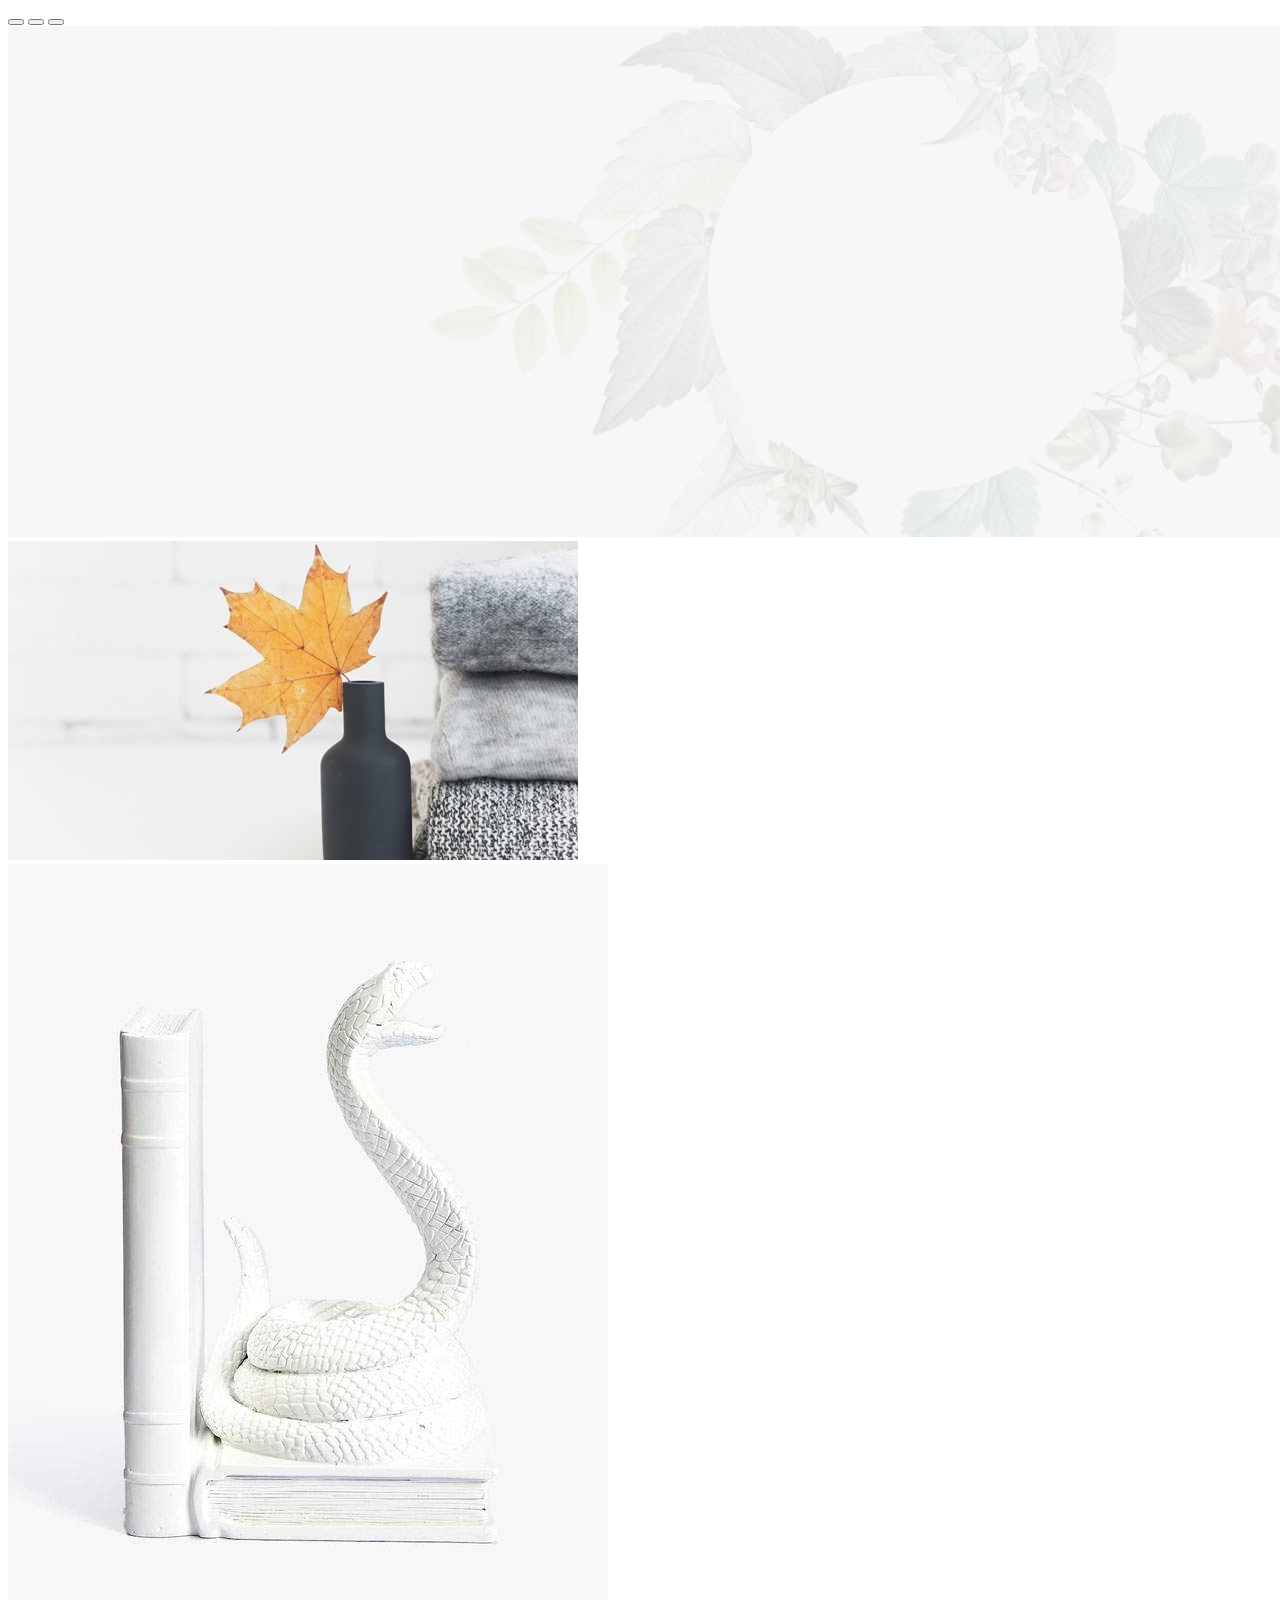
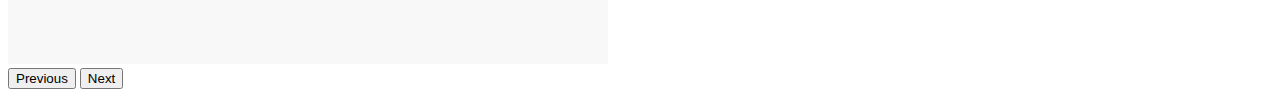
==== test.html @ d9d00788 "news" ====
<!DOCTYPE html>
<html lang="en">
<head>
    <meta charset="UTF-8">
    <meta http-equiv="X-UA-Compatible" content="IE=edge">
    <meta name="viewport" content="width=device-width, initial-scale=1.0">
    <title>Document</title>
    <link href="https://cdn.jsdelivr.net/npm/bootstrap@5.0.2/dist/css/bootstrap.min.css" rel="stylesheet" integrity="sha384-EVSTQN3/azprG1Anm3QDgpJLIm9Nao0Yz1ztcQTwFspd3yD65VohhpuuCOmLASjC" crossorigin="anonymous">
    <script src="https://cdn.jsdelivr.net/npm/bootstrap@5.0.2/dist/js/bootstrap.bundle.min.js" integrity="sha384-MrcW6ZMFYlzcLA8Nl+NtUVF0sA7MsXsP1UyJoMp4YLEuNSfAP+JcXn/tWtIaxVXM" crossorigin="anonymous"></script>
</head>
<body>
    <div id="carouselExampleIndicators" class="carousel slide" data-bs-ride="carousel">
        <div class="carousel-indicators">
          <button type="button" data-bs-target="#carouselExampleIndicators" data-bs-slide-to="0" class="active" aria-current="true" aria-label="Slide 1"></button>
          <button type="button" data-bs-target="#carouselExampleIndicators" data-bs-slide-to="1" aria-label="Slide 2"></button>
          <button type="button" data-bs-target="#carouselExampleIndicators" data-bs-slide-to="2" aria-label="Slide 3"></button>
        </div>
        <div class="carousel-inner">
          <div class="carousel-item active">
            <img src="./Assets/img/bg_reveiw.jpg" class="d-block" alt="...">
          </div>
          <div class="carousel-item">
            <img src="./Assets/img/Blackfriday.jpg" class="d-bloc" alt="...">
          </div>
          <div class="carousel-item">
            <img src="./Assets/img/books.jpg" class="d-block" alt="...">
          </div>
        </div>
        <button class="carousel-control-prev" type="button" data-bs-target="#carouselExampleIndicators" data-bs-slide="prev">
          <span class="carousel-control-prev-icon" aria-hidden="true"></span>
          <span class="visually-hidden">Previous</span>
        </button>
        <button class="carousel-control-next" type="button" data-bs-target="#carouselExampleIndicators" data-bs-slide="next">
          <span class="carousel-control-next-icon" aria-hidden="true"></span>
          <span class="visually-hidden">Next</span>
        </button>
      </div>
</body>
</html>
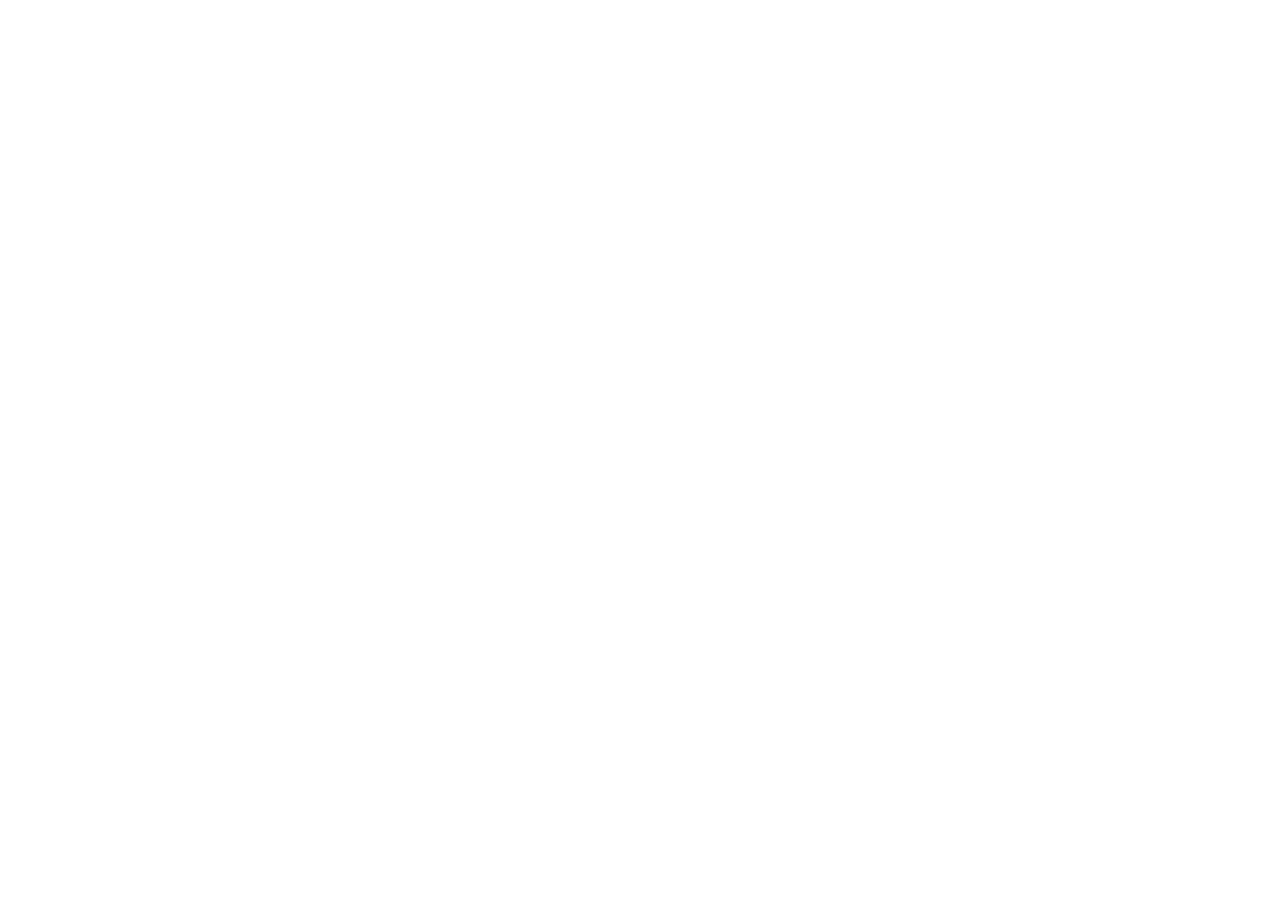
==== commit c39123bb: "update" ====
--- a/test.html
+++ b/test.html
@@ -5,35 +5,12 @@
     <meta http-equiv="X-UA-Compatible" content="IE=edge">
     <meta name="viewport" content="width=device-width, initial-scale=1.0">
     <title>Document</title>
-    <link href="https://cdn.jsdelivr.net/npm/bootstrap@5.0.2/dist/css/bootstrap.min.css" rel="stylesheet" integrity="sha384-EVSTQN3/azprG1Anm3QDgpJLIm9Nao0Yz1ztcQTwFspd3yD65VohhpuuCOmLASjC" crossorigin="anonymous">
-    <script src="https://cdn.jsdelivr.net/npm/bootstrap@5.0.2/dist/js/bootstrap.bundle.min.js" integrity="sha384-MrcW6ZMFYlzcLA8Nl+NtUVF0sA7MsXsP1UyJoMp4YLEuNSfAP+JcXn/tWtIaxVXM" crossorigin="anonymous"></script>
+    <link rel="stylesheet" href="./Css/style.css">
 </head>
 <body>
-    <div id="carouselExampleIndicators" class="carousel slide" data-bs-ride="carousel">
-        <div class="carousel-indicators">
-          <button type="button" data-bs-target="#carouselExampleIndicators" data-bs-slide-to="0" class="active" aria-current="true" aria-label="Slide 1"></button>
-          <button type="button" data-bs-target="#carouselExampleIndicators" data-bs-slide-to="1" aria-label="Slide 2"></button>
-          <button type="button" data-bs-target="#carouselExampleIndicators" data-bs-slide-to="2" aria-label="Slide 3"></button>
-        </div>
-        <div class="carousel-inner">
-          <div class="carousel-item active">
-            <img src="./Assets/img/bg_reveiw.jpg" class="d-block" alt="...">
-          </div>
-          <div class="carousel-item">
-            <img src="./Assets/img/Blackfriday.jpg" class="d-bloc" alt="...">
-          </div>
-          <div class="carousel-item">
-            <img src="./Assets/img/books.jpg" class="d-block" alt="...">
-          </div>
-        </div>
-        <button class="carousel-control-prev" type="button" data-bs-target="#carouselExampleIndicators" data-bs-slide="prev">
-          <span class="carousel-control-prev-icon" aria-hidden="true"></span>
-          <span class="visually-hidden">Previous</span>
-        </button>
-        <button class="carousel-control-next" type="button" data-bs-target="#carouselExampleIndicators" data-bs-slide="next">
-          <span class="carousel-control-next-icon" aria-hidden="true"></span>
-          <span class="visually-hidden">Next</span>
-        </button>
-      </div>
+    <div class="product-tab active owl-carousel-1 owl-carousel owl-theme grid wide" style="display: flex;">
+        
+    </div>
+    <script src="./Js/test.js"></script>
 </body>
 </html>--- a/Css/style.css
+++ b/Css/style.css
@@ -0,0 +1,614 @@
+@import url("https://fonts.googleapis.com/css2?family=Poppins:wght@300;400;500;700&display=swap");
+/* Header */
+#header{
+    line-height: 40px;
+    height: 40px;
+    padding: 50px 0;
+    display: flex;
+    align-items: center;
+    z-index: 4;
+    background-color: #FFF;
+}
+
+.header__logo{
+    width:15%;
+    margin-left: 15px;
+    transform: translateY(15%
+    );
+}
+.header__nav{
+   width:60%;
+   margin-right: auto;
+   text-align: left;
+}
+.header__nav--active{
+    color: #EE3333!important;
+
+}
+.header__nav-list{
+    display: flex;
+    list-style: none;
+    justify-content: space-around;
+}
+
+.header__nav-link:hover{
+    color: #EE3333;
+}
+.header__nav-link{
+    color: var(--text-color);
+    font-size: 1.4rem;
+    font-weight: 550;
+}
+.parent__shop{
+    position: relative;
+}
+.parent__shop:hover .child__shop{
+    display: flex;
+}
+.child__shop{
+    position: absolute;
+    top: 100%;
+    left: -120px; 
+    display: flex;
+    width: 800px;
+    justify-content: space-between;
+    display: none;
+    padding-top: 30px;
+    z-index: 1000;
+    background-color: #fff;
+    padding: 20px;
+}
+
+.child__shop-list{
+    position: relative;
+}
+.child__shop-list:last-child::after{
+    width: 0;
+}
+.child__shop-list::after{
+    content: "";
+    position: absolute;
+    height: 240px;
+    width: 1px;
+    background-color: #e8e8e8;
+    top: 20px;
+    right: -80px;
+}
+.child__shop-list>li:hover a{
+    color: #EE3333;
+}
+.chill__h3:hover h3{
+    color: #EE3333;
+    cursor: pointer;
+}
+.child__shop-list>li>a{
+    color:rgb(121, 121, 121);
+    font-size: 1.4rem;
+}
+.header__nav-accessories{
+    position: relative;
+}
+.header__nav-accessories:hover .child__accessories{
+    display: block;
+}
+.child__accessories{
+    position: absolute;
+    top: 100%;
+    display: none;
+    z-index: 1000;
+    background-color: #fff;
+    padding: 10px;
+    width: 200px;
+}
+.child__accessories-item{
+    list-style: none;
+}
+.child__accessories>li:hover a{
+    color: #EE3333;
+}
+.child__accessories-link{
+    text-decoration: none;
+    color: var(--text-color);
+    font-size: 1.4rem;
+    font-weight: 500;
+}
+.header__function{
+   margin-left: 20px;
+    float: right;
+}
+.header__function-icon{
+    display: flex;
+    list-style: none;
+}
+.header__function-icon li{
+    margin-right: 20px;
+}
+.header__function-item:hover .header__function-link{
+    color: #EE3333;
+}
+.header__function-link{
+    color: var(--text-color);
+    font-size: 1.8rem;
+}
+/* SLIDER */
+#slider{
+    max-width: 100%;
+    width: 1400px;
+    margin: 0 auto;
+    padding-bottom: 100px;
+}
+.slider__parent{
+    position: relative;
+}
+.slider__text{
+    position: absolute;
+    top: 50%;
+    transform: translateY(-50%);
+    left:8%;
+}
+.slider__text h1{
+    font-size: 6rem;
+    font-weight: 800;
+    color: var(--text-color);
+}
+.slider__text span{
+    font-size: 4rem;
+}
+.slider__text p{
+    line-height: 1.8rem;
+    color: var(--content-color);
+}
+.slider__button{
+    line-height: 56px;
+    padding: 0 35px;
+    font-size: 1.2rem;
+    margin-top: 20px;
+    border: 2px solid;
+}
+.slider__button a{
+    color: var(--text-color);
+    font-weight: 600;
+}
+.slider__button:hover{
+    background: #323232;
+    cursor: pointer;
+    border-color: #323232;
+}
+.slider__button:hover a{
+    color: #fff;
+}
+
+/* typical-product */
+
+.typical-product{
+    margin-bottom: 100px;
+}
+.typical-text{
+    position: absolute;
+    top: 30px;
+    left: 30px;
+}
+.typical-text p{
+    font-size: 1.8rem;
+    font-weight: 500;
+    color: #333;
+}
+.typical-text span{
+    font-size: 1.2rem;
+    color: var(--content-color);
+}
+.typical-text i{
+    color: var(--replace-color);
+}
+.typical-product img:hover{
+    opacity: 0.7;
+    
+}
+.sale-product{
+    position: absolute;
+    top: 10%;
+    left: 8%;
+    border-radius: 50%;
+    background-color: #292929;
+    height: 50px;
+    width: 50px;
+    color: #fff;
+    line-height: 50px;
+    text-align: center;
+
+}
+/* OUR PRODUCT */
+.our-product{
+    margin: 0 auto;
+    text-align: center;
+    padding-bottom: 45px;
+}
+.our-product span{
+    font-size: 3rem;
+    font-weight: 500;
+    line-height: 3.6rem;
+    color: #292929;
+}
+.our-product p{
+    color: #707070;
+    margin-top: 20px;
+    font-size: 1.2rem;
+}
+#nav-btn{
+    margin-top: 35px;
+   
+}
+
+.btn-tab{
+    background-color:#f1f1f1;
+    line-height:41px;
+    padding:0px 25px;
+    border: none;
+    border-radius: 3px;
+    margin-right: 10px;
+    cursor: pointer;
+}
+
+.btn-tab.active{
+    background-color:#292929;
+    cursor: pointer;
+    transition: all 0.8s;
+}
+
+.btn-tab.active>a{
+    color: #fff;
+    font-size: 1.2rem;
+}
+.btn-tab>a{
+    color: var(--text-color);
+    font-size: 1.2rem;
+}
+/* product-lists */
+#product-lists{
+    padding-bottom: 100px;
+    transition: linear 0.8s;
+}
+.product-effect:hover{
+    cursor: pointer;
+}
+.owl-nav:hover ~label{
+    opacity: 1;
+    transform: translateY(-30%);
+}
+
+.product-effect:hover ~label{
+    opacity: 1;
+    transform: translateY(-30%);
+}
+.add-product:hover{
+    opacity: 1;
+    transform: translateY(-30%);
+}
+.add-product{
+    position: absolute;
+    bottom: 25%;
+    left: 10%;
+    background-color: #fff;
+    width: 80%;
+    height: 50px;
+    transform: translateY(30%);
+    opacity: 0;
+    transition: all 0.8s;
+    line-height: 50px;
+    display: flex;
+    align-items: center;
+    justify-content: space-evenly;
+}
+.add-product i{
+    font-size: 1.8rem;
+    font-weight: 600;
+    color: var(--text-color);
+}
+.add-product i:hover{
+    color: var(--replace-color);
+}
+.product-tab{
+    display: none;
+}
+.product-tab.active{
+    display: block;
+    animation: modalFadein ease-in-out 0.5s;
+    transition: all 0.5s;
+}
+.product-name{ 
+    margin: 16px 0;   
+}
+.product__name-link{
+    text-transform: capitalize;
+    color: var(--main-color);
+    font-size: 1.5rem;
+    font-weight: 500;
+}
+.product__name-link:hover{
+    color: #EE3333;
+}
+.star{
+    margin-top: 15px;
+}
+.star--active{
+    color: rgb(239, 215, 0);
+}
+.product-price{
+    font-size: 1.4rem;
+    font-weight: 550;
+    color: var(--replace-color);
+}
+.old-price{
+    font-weight: 500;
+    color: #929292 ;
+}
+/* REVIEWS */
+.container__reveiw{
+    background: url(../Assets/img/bg_reveiw.jpg) top center;
+    background-size: cover;
+    padding: 100px 0;
+    max-width: 100%;
+    width: 1400px;
+    margin: 100px auto;
+}
+.review{
+    margin: 0 auto;
+    text-align: center;
+}
+.review__content{
+    margin: 20px 0;
+    font-size: 1.5rem;
+    font-weight: 400;
+    line-height: 30px;
+    text-transform: none;
+    color: var(--content-color);  
+}
+.review__quote{
+    margin-bottom: 20px;
+    color: var(--content-color);
+    font-size: 3rem;
+}
+.review__name p{
+    font-size: 1.6rem;
+    text-transform: uppercase;
+    color: #292929;
+    margin: 0;
+    font-weight: 600;
+    letter-spacing: 0.5em;
+}
+/* product-lastest */
+.lastest-lists{
+    padding-bottom: 100px;
+}
+.product-lastest img{
+    width: 100%;
+}
+/* EVENTS */
+.event{
+    margin-bottom: 100px;
+    text-align: center;
+}
+.event img:hover{
+    opacity: 0.7;
+}
+.black-friday{
+    position: relative; 
+}
+.event__text{
+    position: absolute; 
+    top: 50px;
+    left: 30px;
+}
+.event__text h4{
+    font-size: 2rem;
+    text-transform:uppercase;
+}
+.event__text h3{
+    font-size: 2.6rem;
+    font-weight: 400;
+    padding: 10px 0;
+}
+.event__text a{
+    font-size: 1.2rem;
+    font-weight: 600;
+    text-transform: uppercase;
+    color: var(--text-color);
+    padding: 10px 0;
+    border-bottom: 2.5px solid;
+}
+/* POLICY */
+.policy-block{
+    padding-bottom: 100px;   
+}
+.policy__box{
+    margin: 0 auto;
+    text-align: center;
+}
+.policy__box-title{
+    margin: 30px 0;
+}
+.policy__box-title a{
+    font-size: 1.4rem;
+    color: var(--text-color);
+    font-weight: 600;
+    text-transform: uppercase;
+}
+.policy__box p{
+    color: var(--content-color);
+    font-size: 1.2rem;
+    padding: 0 30px;
+    line-height: 2rem;
+}
+/* BLOG */
+.daily-blog{
+    padding-bottom: 200px;
+}
+.blog-list{
+    position: relative;
+}
+.blog-list::after{
+    content: "";
+    position: absolute;
+    border: 0.5px solid #ebebeb;
+    width: 100%;
+    background-color:#ebebeb ;
+    bottom: -100px;
+}
+.blog-img{
+    position: relative;
+    width: 100%;
+}
+.blog-img:hover{
+    opacity: 0.8;
+    cursor: pointer;
+}
+.calendar{
+    position: absolute;
+    width: 62px;
+    height: 70px;
+    background: #fff;
+    top: 10%;
+    right: 10%;
+    display: grid;
+    align-items: center;
+    text-align: center;
+}
+.calendar p{
+    font-size: 1.4rem;
+    color: var(--content-color);
+}
+.calendar span{
+    font-size: 2rem;
+    font-weight: 700;
+    margin-top: -10px;
+}
+.blog-title{
+    margin-top: 15px;
+}
+.blog-title a{
+    font-size: 1.6rem;
+    font-weight: 500;
+    color: var(--text-color);
+
+}
+.blog-title:hover a{
+    color: #EE3333;
+}
+.blog-by{
+    font-size: 1.4rem;
+    margin-top: 15px;
+}
+.blog-content{
+    margin-top: 15px;
+    color: var(--content-color);
+    line-height: 2.5rem;
+    font-size: 1.2rem;
+}
+.blog-more{
+    margin-top: 15px;
+   
+}
+.blog-more a{
+    color: var(--text-color);
+    font-size: 1.4rem;
+    font-weight: 550;
+    padding-bottom: 5px;
+    border-bottom: 2px solid #e8e8e8;
+}
+.blog-more:hover a{
+    color: var(--replace-color);
+}
+
+/* SUBSCRIBE */
+.subscribe{
+    max-width: 100%;
+    width: 800px;
+    border: 2px solid #e8e8e8;
+    width: 50%;
+    margin: 30px auto;
+    text-align: center;
+}
+.subscribe__form{
+    width: 100%;
+    height: 100%;
+    display: flex;
+    align-items: center;
+    justify-content: space-between;
+}
+.subscribe input{
+    width: 85%;
+    outline: none;
+    border: none;
+    padding: 20px 10px;
+    position: relative;
+}
+.subscribe__btn{
+    padding-right: 15px;
+    color: var(--text-color);
+    font-size: 1.2rem;
+    font-weight: 600;
+    position: relative;
+    text-transform: uppercase;
+
+}
+.subscribe__btn::before{
+    content: "";
+    position: absolute;
+    top: -50%;
+    height: 30px;
+    background-color: #e8e8e8;
+    width: 2px;
+    left: -18%;
+}
+.subscribe__btn:hover{
+    color: var(--replace-color);
+}
+/* FOOTER */
+
+#footer{
+    padding-bottom: 50px;
+    width: 100%;
+    line-height: 40px;
+    text-align: center;
+    margin: 0 auto;
+}
+.footer__img{
+    width: 15%;
+}
+.footer__img img{
+    transform: translateY(35%);
+}
+.footer__right{
+    width: 70%;
+}
+.footer__right p{
+    color: var(--content-color);
+    font-size: 1.4rem;
+}
+.footer__socials{
+    display: flex;
+}
+.footer__socials>li{
+    margin-left: 20px;
+}
+.footer__socials-icon{
+    color: var(--content-color);
+    font-size: 1.8rem;
+    font-weight: 600;
+}
+.footer__socials-icon:hover{
+    color: var(--replace-color);
+    
+}
+
+@keyframes modalFadein {
+    from{
+        opacity: 0;
+        transform: scale(0.4);
+
+    }
+    to{
+        opacity: 1;
+        transform: scale(1);
+    }
+}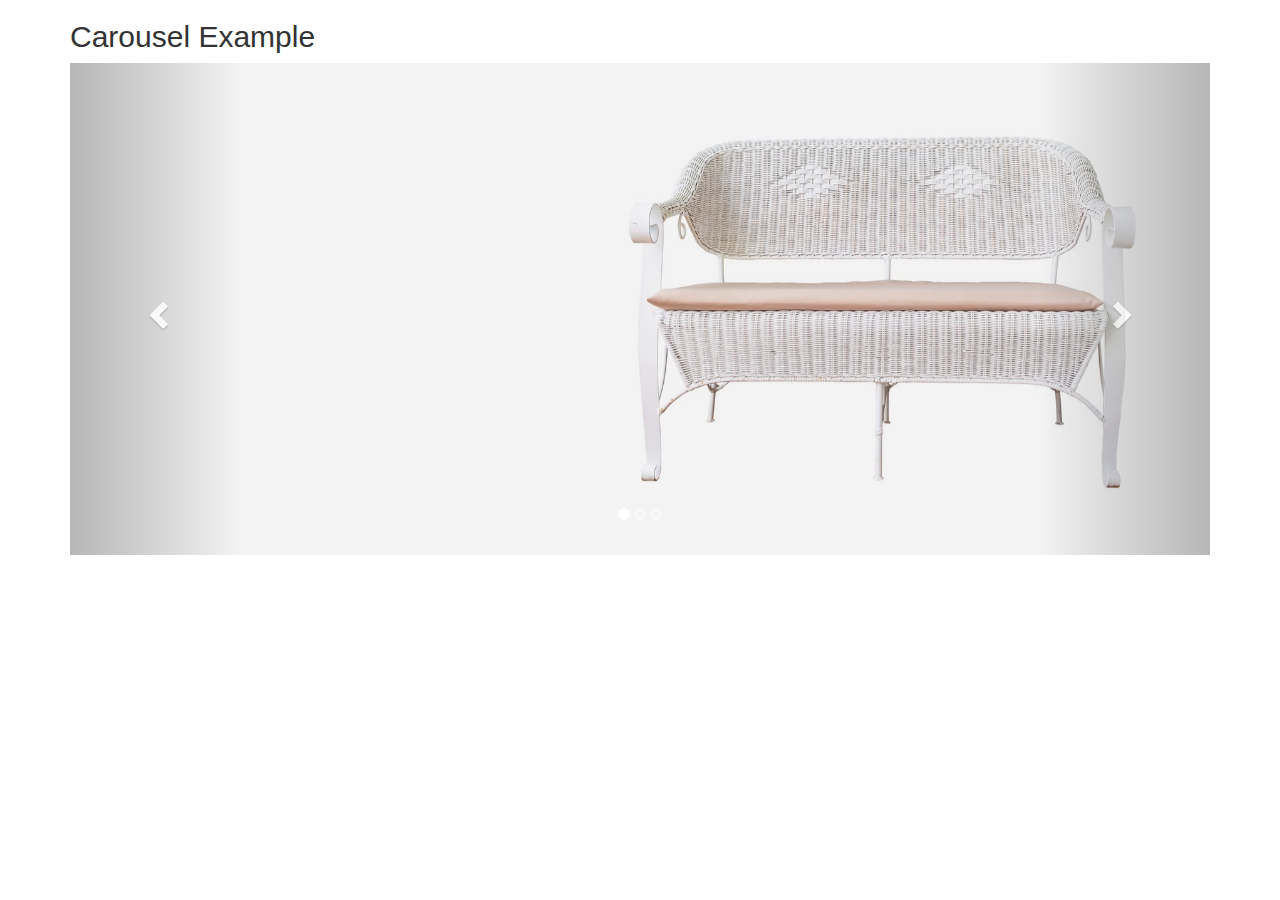
==== commit f9084b78: "hhee" ====
--- a/test.html
+++ b/test.html
@@ -1,16 +1,49 @@
 <!DOCTYPE html>
 <html lang="en">
 <head>
-    <meta charset="UTF-8">
-    <meta http-equiv="X-UA-Compatible" content="IE=edge">
-    <meta name="viewport" content="width=device-width, initial-scale=1.0">
-    <title>Document</title>
-    <link rel="stylesheet" href="./Css/style.css">
+  <title>Bootstrap Example</title>
+  <meta charset="utf-8">
+  <meta name="viewport" content="width=device-width, initial-scale=1">
+  <script src="./Js/test.js"></script>
+  <link rel="stylesheet" href="https://maxcdn.bootstrapcdn.com/bootstrap/3.4.1/css/bootstrap.min.css">
+  <script src="https://ajax.googleapis.com/ajax/libs/jquery/3.6.0/jquery.min.js"></script>
+  <script src="https://maxcdn.bootstrapcdn.com/bootstrap/3.4.1/js/bootstrap.min.js"></script>
 </head>
 <body>
-    <div class="product-tab active owl-carousel-1 owl-carousel owl-theme grid wide" style="display: flex;">
-        
+
+<div class="container">
+  <h2>Carousel Example</h2>  
+  <div id="myCarousel" class="carousel slide" data-ride="carousel">
+    <!-- Indicators -->
+    <ol class="carousel-indicators">
+      <li data-target="#myCarousel" data-slide-to="0" class="active"></li>
+      <li data-target="#myCarousel" data-slide-to="1"></li>
+      <li data-target="#myCarousel" data-slide-to="2"></li>
+    </ol>
+
+    <!-- Wrapper for slides -->
+    <div class="carousel-inner">
+        <div class="item active">
+            <img src="./Assets/img/slider_sofa.jpg" alt="Los Angeles" style="width:100%;">
+          </div>
+          <div class="item">
+            <img src="./Assets/img/slider_sofa.jpg" alt="Chicago" style="width:100%;">
+          </div>
+          <div class="item">
+            <img src="./Assets/img/slider_sofa.jpg" alt="New york" style="width:100%;">
+          </div>
     </div>
-    <script src="./Js/test.js"></script>
+
+    <!-- Left and right controls -->
+    <a class="left carousel-control" href="#myCarousel" data-slide="prev">
+      <span class="glyphicon glyphicon-chevron-left"></span>
+      <span class="sr-only">Previous</span>
+    </a>
+    <a class="right carousel-control" href="#myCarousel" data-slide="next">
+      <span class="glyphicon glyphicon-chevron-right"></span>
+      <span class="sr-only">Next</span>
+    </a>
+  </div>
+</div>
 </body>
 </html>